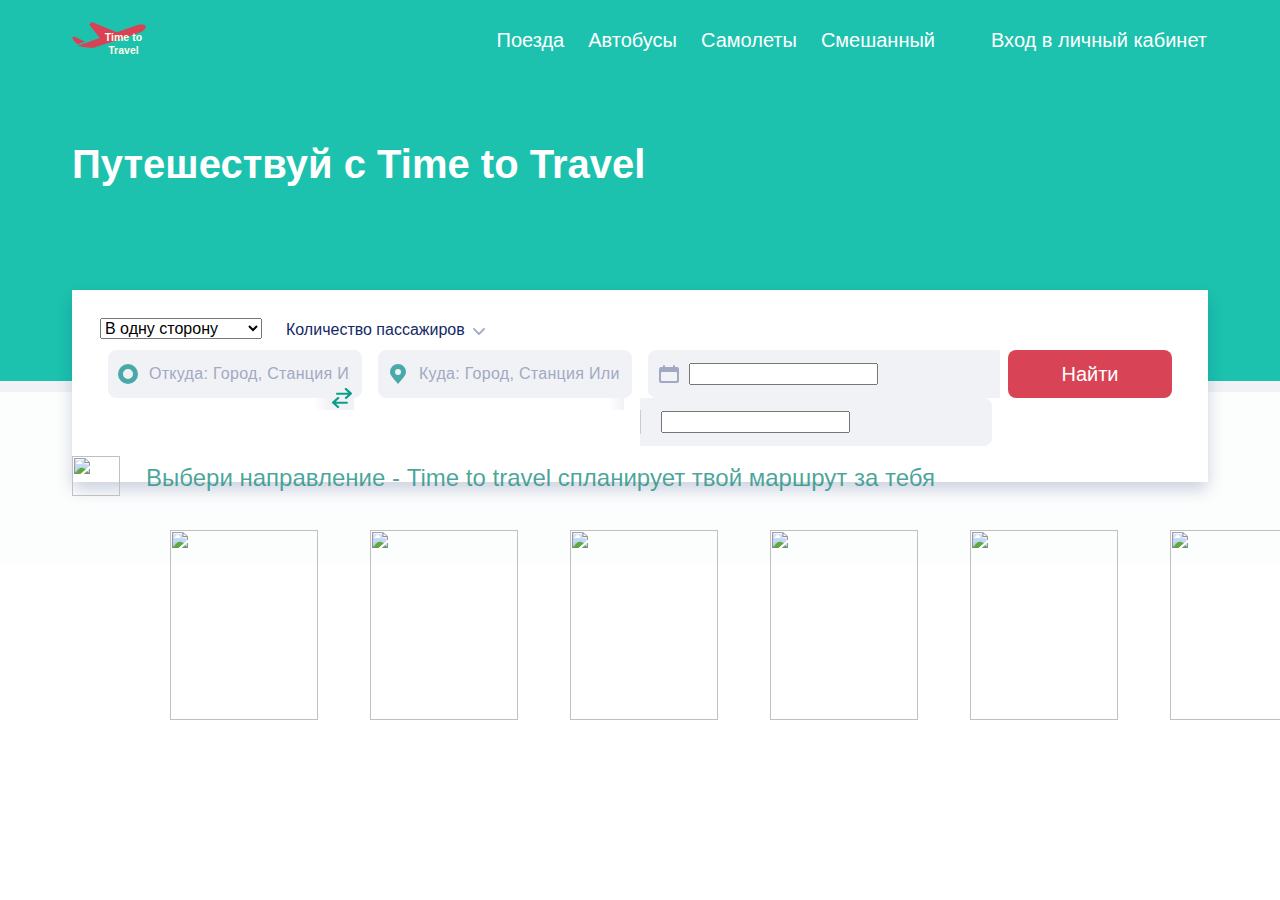
==== src/main/resources/templates/frontpage/index.html @ 7600c7dc "Окно просмотра пересадок + улучшения вида для мобильных" ====
<!DOCTYPE html>

<html lang="ru"
      xmlns="http://www.w3.org/1999/xhtml"
      xmlns:th="http://www.thymeleaf.org">

<head>
    <meta http-equiv="Content-Type" content="text/html; charset=UTF-8">
    <link rel="stylesheet" href="../../static/res/style_main.css" th:href="@{res/style_main.css}">
    <link rel="stylesheet" href="../../static/res/my_style.css" th:href="@{res/my_style.css}">
    <link rel="stylesheet" href="../../static/res/jquery-ui.min.css" th:href="@{res/jquery-ui.min.css}">

    <script type="text/javascript" src="../../static/script/jquery-3.5.0.min.js"
            th:src="@{script/jquery-3.5.0.min.js}"></script>
    <script type="text/javascript" src="../../static/script/jquery-ui.min.js"
            th:src="@{script/jquery-ui.min.js}"></script>
    <script type="text/javascript" src="../../static/script/controls.js"
            th:src="@{script/controls.js}"></script>

    <meta name="viewport" content="width=device-width, initial-scale=1, user-scalable=no, viewport-fit=cover">

    <meta name="theme-color" content="#132968">

    <link rel="icon" href="../../static/img/favicon.png">

    <title>МОЙ ДИПЛОМ ЁБАНА</title>

    <link href="https://fonts.googleapis.com/" rel="preconnect" crossorigin="anonymous">
    <link href="https://fonts.gstatic.com/" rel="preconnect" crossorigin="anonymous">

    <link href="../../static/res/cyrillic-font-swap.css" th:href="@{res/cyrillic-font-swap.css}" rel="stylesheet" as="style"><style data-styled="" data-styled-version="4.4.1">

</style>
</head>

<body style="margin:0;">
<div id="root">
    <div id="Page-FontLoader">
        <div></div>
    </div>
    <div id="Page-GoEuroLayout">
        <div class="GoEuroLayout-mainGrid-2cVnm">
            <div class="GoEuroLayout-mainGridElement-xaRa9">
                <div class="Header-header-1zYRn Header-hasTransparentHeader-3NxU5">
                    <a class="Header-logoContainer-1arPt Header-hasTransparentHeader-3NxU5" href="/" tabindex="0">
                        <div class="Header-logo-2Ty--">
                            <svg xmlns="http://www.w3.org/2000/svg" viewBox="0 0 117.1 388.9">
                                <g xmlns="http://www.w3.org/2000/svg"><rect x="0" y="0" width="99" height="35" fill="none" stroke="none" pointer-events="all"/><path d="M 98.24 5.7 C 97.53 3.1 90.99 2.88 88.36 3.77 C 78.79 7 69.2 10.23 59.63 13.46 L 26.39 0 L 22.88 3.79 L 37.11 21.12 C 27.94 24.33 11.15 30.27 8.09 31.3 C 5.47 32.19 25.05 35 29.54 34.25 C 29.54 34.25 64.03 22.84 79.28 17.7 C 83.2 16.37 87.13 15.06 91.05 13.73 C 93.66 12.83 99 8.53 98.24 5.7 Z M 2.67 18.98 L 0 21.47 L 7.06 29.83 L 17.31 26.18 Z" fill="#d94154" stroke="none" pointer-events="all"/><rect x="39" y="20" width="60" height="20" fill="none" stroke="none" pointer-events="all"/><g transform="translate(-0.5 -0.5)"><switch><foreignObject style="overflow: visible; text-align: left;" pointer-events="none" width="100%" height="100%" requiredFeatures="http://www.w3.org/TR/SVG11/feature#Extensibility"><div xmlns="http://www.w3.org/1999/xhtml" style="display: flex; align-items: unsafe center; justify-content: unsafe center; width: 58px; height: 1px; padding-top: 30px; margin-left: 40px;"><div style="box-sizing: border-box; font-size: 0; text-align: center; "><div style="display: inline-block; font-size: 12px; font-family: Helvetica; color: #000000; line-height: 1.2; pointer-events: all; white-space: normal; word-wrap: normal; "><b><font face="Tahoma" style="font-size: 14px" color="#fffde8">Time to Travel</font></b></div></div></div></foreignObject><text x="69" y="34" fill="#000000" font-family="Helvetica" font-size="12px" text-anchor="middle">Time to Tr...</text></switch></g></g>
                            </svg>
                        </div>
                    </a>
                    <div class="Header-headerLeft-2i5AA">
                        <div class="Header-hamburger-2Tgm0 Header-hasTransparentHeader-3NxU5" role="button" tabindex="0" id="hamburgerMenu">
                            <svg viewBox="0 0 20 14" xmlns="http://www.w3.org/2000/svg" xmlns:xlink="http://www.w3.org/1999/xlink">
                                <defs>
                                    <path fill="currentColor" d="M1 0h18a1 1 0 0 1 0 2H1a1 1 0 1 1 0-2zm0 6h18a1 1 0 0 1 0 2H1a1 1 0 1 1 0-2zm0 6h18a1 1 0 0 1 0 2H1a1 1 0 0 1 0-2z" id="hamburgera"></path>
                                </defs>
                                <use xlink:href="#hamburgera" fill-rule="evenodd"></use>
                            </svg>
                        </div>
                        <div class="Header-headerRegionContainer-H_YV3">
                            <div class="Header-headerRegion-1bGjH">
                                <div id="Header-LpsHeaderContainer">
                                    <div class="b_e_3toRh">
                                        <div class="b_g_2gF0J b_i_38lFl">
                                            <div id="LpsHeaderLeft-NamedLinkboxeyJ0eXBlIjoiTmFtZWRMaW5rYm94IiwiYmFzaWNDb250ZW50Ijp0cnVlLCJwYXJhbWV0ZXJzIjp7ImxpbmtCb3hUeXBlIjoiaGVhZGVyX25hbWVkX2xpbmtib3gifX0">
                                                <div class="p2_0_2siBB">
                                                    <span class="p2_p4_2mH7P">
                                                        <div class="aj6_0_2DT4T"><a class="aj6_akc_2fV2j" href="https://www.omio.ru/trains"><div class="aj6_akf_88MKN aj6_akh_1OT7S" id="Поезда">Поезда</div></a>
                                                            <div class="aj6_kt_3Npxf">
                                                                <div class="akn_0_3MOws">
                                                                </div>
										                    </div>
									                    </div>
									                </span>
                                                    <span class="p2_p4_2mH7P">
                                                        <div class="aj6_0_2DT4T">
                                                            <a class="aj6_akc_2fV2j" href="https://www.omio.ru/buses">
                                                                <div class="aj6_akf_88MKN aj6_akh_1OT7S" id="Автобусы">Автобусы</div>
                                                            </a> <div class="aj6_kt_3Npxf">
					                                            </div>
				                                        </div>
                                                    </span>
                                                    <span class="p2_p4_2mH7P">
                                                        <div class="aj6_0_2DT4T">
                                                            <a class="aj6_akc_2fV2j" href="https://www.omio.ru/flights">
                                                                <div class="aj6_akf_88MKN aj6_akh_1OT7S" id="Самолеты">Самолеты
                                                                </div>
                                                            </a>
                                                            <div class="aj6_kt_3Npxf">
                                                                <div class="akn_0_3MOws">
		                                                        <div class="akn_gp_HbqEP"></div>
                                                                </div>
	                                                        </div>
	                                                    </div>
	                                                </span>
                                                    <span class="p2_p4_2mH7P">
                                                        <div class="aj6_0_2DT4T">
                                                            <a class="aj6_akc_2fV2j" href="https://www.omio.ru/flights">
                                                                <div class="aj6_akf_88MKN aj6_akh_1OT7S" id="Смешанный">Смешанный
                                                                </div>
                                                            </a>
                                                            <div class="aj6_kt_3Npxf">
                                                                <div class="akn_0_3MOws">
		                                                        <div class="akn_gp_HbqEP"></div>
                                                                </div>
	                                                        </div>
	                                                    </div>
	                                                </span>
                                                </div>
                                            </div>
                                        </div>
                                        <div class="b_g_2gF0J">
                                            <div id="LpsHeaderRight-CurrencySwitchereyJ0eXBlIjoiQ3VycmVuY3lTd2l0Y2hlciIsImJhc2ljQ29udGVudCI6dHJ1ZX0">
                                                <div class="am3_0_3Mc9-">
                                                    <div class="sc-eKZiaR cVEaGZ">
                                                        <a class="sc-drMfKT lnhdcO">
                                                            <div class="sc-gpHHfC hJBYYB">
                                                                <div class="sc-fgfRvd sc-hIVACf iWzEes">
                                                                    <div class="sc-hjRWVT fWyTjh">
                                                                        <div class="am3_am5_1fJcA">
                                                                            <svg viewBox="0 0 24 24" xmlns="http://www.w3.org/2000/svg">
                                                                                <path d="M10.707 16a5.51 5.51 0 0 0 2.13 3H3.5a1.5 1.5 0 0 1 0-3h7.207zm1.05-5a5.475 5.475 0 0 0-1.235 3H3.5a1.5 1.5 0 0 1 0-3h8.257zM3.5 9a1.5 1.5 0 0 1 0-3h11a1.5 1.5 0 0 1 0 3h-11zM17 19a4.5 4.5 0 1 1 0-9 4.5 4.5 0 0 1 0 9z" fill="currentColor" fill-rule="evenodd"></path>
                                                                            </svg>
                                                                        </div>
                                                                    </div>
                                                                    <div class="sc-gVyKpa drPLfW">
                                                                        <div class="sc-eXNvrr kQItUW">
                                                                            <div class="sc-kQsIoO iHggIW"><span>Валюта</span>
                                                                            </div>
                                                                        </div>
                                                                    </div>
                                                                    <div class="sc-iybRtq cLnhAe"><span class="sc-fHxwqH QmxZF">RUB</span>
                                                                    </div>
                                                                    <div class="sc-cEvuZC jHoTCP">
                                                                        <svg version="1" xmlns="http://www.w3.org/2000/svg" viewBox="0 0 600 600">
                                                                            <path d="M190.3 79c-10.5 5.3-15.6 13.5-15.6 25 0 12.7-4.7 7.4 94.1 106.2l89.7 89.8-89.7 89.7c-99 99.1-94.1 93.5-94.1 106.5 0 11.2 5.2 19.5 15.7 25.1 5.9 3.1 19.3 3.1 25.1 0 2.3-1.3 46-44.2 105.1-103.5 90.5-90.6 101.4-101.8 103-106.3 2.2-6 2.4-15.1.5-22-1.3-4.8-6.3-9.9-103-106.8C258.7 120.1 218 80.1 215.5 78.8c-2.7-1.4-6.5-2.3-11.5-2.5-6.9-.4-8-.2-13.7 2.7z" fill="currentColor" fill-rule="evenodd"></path>
                                                                        </svg>
                                                                    </div>
                                                                </div>
                                                            </div>
                                                        </a>
                                                    </div>
                                                    <div class="am3_kt_2MDnv"></div>
                                                </div>
                                            </div>
                                            <div id="LpsHeaderRight-YourBookings">
                                                <div class="ag_ai_1UjPt"><a class="ag_ak_jo-HK ag_am_27v87" href="https://www.omio.ru/ui/your-bookings?locale=ru" target="_blank"> <span> Вход в личный кабинет</span> </a>
                                                </div>
                                            </div>
                                        </div>
                                    </div>
                                </div>
                            </div>
                        </div>
                    </div>
                </div>
            </div>
            <div class="GoEuroLayout-mainGridElement-xaRa9">
                <div id="Hero-LpsHeroContainer">
                    <div class="mr_mt_2S0Di">
                        <div id="LpsHero-MainContenteyJ0eXBlIjoiTWFpbkNvbnRlbnQiLCJiYXNpY0NvbnRlbnQiOnRydWV9">
                            <div>
                                <div>
                                    <div class="q5_q_N6vig">
                                        <div class="q5_rg_wcCYI" style="background-image:url(../../static/img/Trio3.jpg)"
                                             th:style="'background-image:url('+ @{img/Trio3.jpg} +');'">
                                            <div class="q5_q9_2vKR5">
                                                <div class="ux_0_1pykh">
                                                    <div class="u1_u3_13djN">
                                                        <div class="u5_gh_1op5D u5_vy_3_zC4 u5_w3_2N4u5">
                                                            <div class="q5_rb_191GR">
                                                                <h1 class="q5_f8_3kOtN" data-headline-type="main">Путешествуй с Time to Travel</h1>
                                                            </div>
                                                        </div>
                                                    </div>
                                                </div>
                                            </div>
                                        </div>
                                        <div class="ux_0_1pykh">
                                            <div class="q5_re_2lIIA">
                                                <div class="qp_qr_29vrN qp_qt_HSqs_">
                                                    <div>
                                                        <div class="aml_0_2gA8-">
                                                            <form id="lpsFerret" method="post" action="http://192.168.0.4:4444/search" target="_self" autocomplete="nope">
                                                                <div class="kn_am9_3aDCU kn_uz_1wIxy aoh_l8_3v9GM vertical" id="holder">
                                                                    <div class="aoh_u3_1BKYy">
                                                                        <div class="aml_amn_1Kadm">
                                                                            <div data-e2e="tripTypeDropdown" class="tripTypeDropdown">
                                                                                <div class="arq_0_QPGTT arq_aj8_IkGHe">
                                                                                    <button type="button" class="arq_apo_r5kXh" id="tripTypeDropdown">
                                                                                        <select id="trip-type" class="tt-select">
                                                                                            <option value="1-way">В одну сторону</option>
                                                                                            <option value="round">Туда и обратно</option>
                                                                                            <option value="compound">Сложный маршрут</option>
                                                                                        </select>
                                                                                    </button>
                                                                                    <div class="arq_kt_3ILM7 arq_aj8_IkGHe">
                                                                                        <div class="arq_ars_3QptR">
                                                                                            <div data-e2e="tripTypeDropdownList">
                                                                                                <div class="apu_0_3TC6O">
                                                                                                    <div class="apu_aof_PrMUb apu_gl_1f1mP" data-e2e="item">
                                                                                                        <div class="apu_ab_2nO7X apu_gl_1f1mP">
                                                                                                            <svg xmlns="http://www.w3.org/2000/svg" viewBox="0 0 20 20">
                                                                                                                <g fill="none" fill-rule="evenodd">
                                                                                                                    <path d="M0 0h20v20H0z"></path>
                                                                                                                    <path fill="currentColor" d="M8.543 12.076l6.484-6.484 1.44 1.44-7.924 7.925-.72-.72L3.5 9.914l1.44-1.44 3.603 3.602z"></path>
                                                                                                                </g>
                                                                                                            </svg>
                                                                                                        </div>
                                                                                                        <div class="apu_ae_3BpPH">В одну сторону</div>
                                                                                                    </div>
                                                                                                    <div class="apu_aof_PrMUb" data-e2e="item">
                                                                                                        <div class="apu_ab_2nO7X">
                                                                                                            <svg xmlns="http://www.w3.org/2000/svg" viewBox="0 0 20 20">
                                                                                                                <g fill="none" fill-rule="evenodd">
                                                                                                                    <path d="M0 0h20v20H0z"></path>
                                                                                                                    <path fill="currentColor" d="M8.543 12.076l6.484-6.484 1.44 1.44-7.924 7.925-.72-.72L3.5 9.914l1.44-1.44 3.603 3.602z"></path>
                                                                                                                </g>
                                                                                                            </svg>
                                                                                                        </div>
                                                                                                        <div class="apu_ae_3BpPH">Туда и обратно</div>
                                                                                                    </div>
                                                                                                </div>
                                                                                            </div>
                                                                                        </div>
                                                                                    </div>
                                                                                </div>
                                                                            </div>
                                                                            <div class="aor_f6_3jx99" data-e2e="passengerDropDownButton">
                                                                                <button type="button" class="aj6_apo_10ZKj" onclick="showDropdown()">
                                                                                    <div class="aj6_akf_n1ijk"> <span>Количество пассажиров</span>
                                                                                        <div class="ddown">
                                                                                            <div class="horizontal">
                                                                                                <span style="float:left;">Взрослые:</span>
                                                                                                <input id="spinner_a" name="adults" style="float:right; width: 25px;">
                                                                                            </div><br/>
                                                                                            <div class="horizontal">
                                                                                                <span style="float:left;">Дети:</span>
                                                                                                <input id="spinner_c" name="children" style="float:right; width: 25px;">
                                                                                            </div>
                                                                                        </div>
                                                                                    </div>
                                                                                    <div class="aj6_akj_2UdO_">
                                                                                        <div class="aj6_apq_3TlYQ">
                                                                                            <svg xmlns="http://www.w3.org/2000/svg" viewBox="0 0 26 15">
                                                                                                <path fill="currentColor" fill-rule="evenodd" d="M13 10.2L3.4.6c-.8-.8-2-.8-2.8 0-.8.8-.8 2 0 2.8l11 11c.4.4.9.6 1.4.6.5 0 1-.2 1.4-.6l11-11c.8-.8.8-2 0-2.8-.8-.8-2-.8-2.8 0L13 10.2z"></path>
                                                                                            </svg>
                                                                                        </div>
                                                                                    </div>
                                                                                </button>
                                                                            </div>
                                                                        </div>
                                                                    </div>
                                                                    <div class="aoh_u3_1BKYy m_form" id="form-origin">
                                                                        <div class="kn_am9_3aDCU kn_uz_1wIxy aoh_gh_3axnH" style="flex-grow:3">
                                                                            <div class="kn_ang_1BfoP">
                                                                                <div class="aqf_aqr_3vMcw">
                                                                                    <div style="width:24px;height:24px;color:#ccc;transform:undefined;transform-origin:center;float:undefined;display:undefined;position:undefined;margin:undefined;right:undefined;top:undefined;cursor:undefined" class="aru_ar2_2gmpS" width="24" height="24" color="#ccc">
                                                                                        <svg viewBox="0 0 16 16" version="1" xmlns="http://www.w3.org/2000/svg" xmlns:xlink="http://www.w3.org/1999/xlink">
                                                                                            <defs>
                                                                                                <path fill="currentColor" d="M8 12a4 4 0 1 0 0-8 4 4 0 0 0 0 8zm0 4A8 8 0 1 1 8 0a8 8 0 0 1 0 16z" id="pin2a"></path>
                                                                                            </defs>
                                                                                            <use xlink:href="#pin2a"></use>
                                                                                        </svg>
                                                                                    </div>
                                                                                </div>
                                                                                <input type="text" autocomplete="none" class="aqf_aqh_29PUo aqf_aqj_3yW3J" data-e2e="departurePositionInput" data-id="departurePosition" placeholder="откуда: Город, станция или аэропорт" value="" id="">
                                                                                <div class="aqf_aqt_1-q5b">
                                                                                    <div class="apw_apy_1UuQ-"></div>
                                                                                    <div class="aqf_aqv_1_add">
                                                                                        <div width="20" height="20" color="#5E90CC" transform="rotate(90deg)" style="width: 20px; height: 20px; color: rgb(11, 158, 139); transform: rotate(90deg); transform-origin: center center;">
                                                                                            <svg viewBox="0 0 20 20" xmlns="http://www.w3.org/2000/svg" xmlns:xlink="http://www.w3.org/1999/xlink">
                                                                                                <defs>
                                                                                                    <path fill="currentColor" d="M5.63 3.76l-2.87 3.2a.98.98 0 0 1-1.46 0 1.21 1.21 0 0 1 0-1.62l4.5-5a1 1 0 0 1 1.49 0l4.4 4.89a1.21 1.21 0 0 1-.08 1.7.98.98 0 0 1-1.38-.08L7.65 3.98V15a1 1 0 0 1-1 1h-.02a1 1 0 0 1-1-1V3.76zm11.02 12.26l2.58-2.86a.98.98 0 0 1 1.46 0 1.2 1.2 0 0 1 0 1.61l-4.4 4.9a1 1 0 0 1-1.49 0l-4.5-5.01a1.21 1.21 0 0 1 0-1.62.98.98 0 0 1 1.46 0l2.87 3.2V5.01a1 1 0 0 1 1-1h.02a1 1 0 0 1 1 1v11.01z" id="swapper2a"></path>
                                                                                                </defs>
                                                                                                <use xlink:href="#swapper2a" transform="translate(-1)" fill-rule="evenodd"></use>
                                                                                            </svg>
                                                                                        </div>
                                                                                    </div>
                                                                                </div>
                                                                            </div>
                                                                        </div>
                                                                        <div class="kn_am9_3aDCU kn_uz_1wIxy aoh_gh_3axnH" style="flex-grow:3">
                                                                            <div class="kn_ang_1BfoP">
                                                                                <div class="aqf_aqr_3vMcw">
                                                                                    <div style="width:24px;height:24px;color:#ccc;transform:undefined;transform-origin:center;float:undefined;display:undefined;position:undefined;margin:undefined;right:undefined;top:undefined;cursor:undefined" class="aru_ar2_2gmpS" width="24" height="24" color="#ccc">
                                                                                        <svg viewBox="0 0 16 20" xmlns="http://www.w3.org/2000/svg" xmlns:xlink="http://www.w3.org/1999/xlink">
                                                                                            <defs>
                                                                                                <path fill="currentColor" d="M8 11a3 3 0 1 0 0-6 3 3 0 0 0 0 6zM0 8a8 8 0 1 1 16 0c0 1.84-1.18 4.05-3.53 6.64L8 20l-4.47-5.36C1.18 12.05 0 9.84 0 8z" id="destinationPina"></path>
                                                                                            </defs>
                                                                                            <use xlink:href="#destinationPina"></use>
                                                                                        </svg>
                                                                                    </div>
                                                                                </div>
                                                                                <input type="text" autocomplete="none" class="aqf_aqh_29PUo aqf_aqj_3yW3J" data-e2e="arrivalPositionInput" data-id="arrivalPosition" placeholder="куда: Город, станция или аэропорт" value="" id="">
                                                                                <div class="aqf_aqt_1-q5b">
                                                                                    <div class="apw_apy_1UuQ-"></div>
                                                                                </div>
                                                                            </div>
                                                                        </div>
                                                                        <div class="kn_am9_3aDCU kn_uz_1wIxy aoh_gh_3axnH" style="flex-grow:4">
                                                                            <div style="position:relative" class="datepicker-1">
                                                                                <div class="asv_asx_2VMwQ asv_as3_15YCY asv_as1_39TGB asv_g5_19ONa" tabindex="0" role="button" data-e2e="buttonDepartureDate" id="buttonDepartureDate">
                                                                                    <div class="asv_ap0_tdZiX">
                                                                                        <div style="width:20px;height:18px;color:#A1A9C3;transform:undefined;transform-origin:center;float:undefined;display:undefined;position:undefined;margin:undefined;right:undefined;top:undefined;cursor:undefined" class="aru_ar2_2gmpS" width="20" height="18" color="#A1A9C3">
                                                                                            <svg viewBox="0 0 20 18" xmlns="http://www.w3.org/2000/svg" xmlns:xlink="http://www.w3.org/1999/xlink">
                                                                                                <defs>
                                                                                                    <path fill="currentColor" d="M16 2h2a2 2 0 0 1 2 2v12a2 2 0 0 1-2 2H2a2 2 0 0 1-2-2V4a2 2 0 0 1 2-2h2V1a1 1 0 1 1 2 0v1h8V1a1 1 0 0 1 2 0v1zM3 7a1 1 0 0 0-1 1v7a1 1 0 0 0 1 1h14a1 1 0 0 0 1-1V8a1 1 0 0 0-1-1H3z" id="calendar2a"></path>
                                                                                                </defs>
                                                                                                <use xlink:href="#calendar2a" fill-rule="evenodd"></use>
                                                                                            </svg>
                                                                                        </div>
                                                                                    </div>
                                                                                    <input class="ar4_ast_2Xr6l"/>
                                                                                </div>
                                                                            </div>
                                                                            <div style="position:relative" class="datepicker-2">
                                                                                <div class="asv_asx_2VMwQ asv_as1_39TGB asv_g5_19ONa asv_as5_5odDg oneWayReturn" tabindex="0" role="button" data-e2e="buttonReturnDate" id="buttonReturnDate">
                                                                                    <div class="asv_ap0_tdZiX"></div>
                                                                                    <input class="ar4_ast_2Xr6l"/>
                                                                                </div>
                                                                            </div>
                                                                        </div>
                                                                        <div class="kn_am9_3aDCU kn_uz_1wIxy aoh_gh_3axnH" style="flex-grow:2">
                                                                            <button type="submit" class="Button_button_6a0ab Button_primary_6a0ab Button_medium_6a0ab" data-e2e="buttonSearch">
                                                                                <div class="Button_contents_6a0ab"><span>Найти</span>
                                                                                </div>
                                                                            </button>
                                                                        </div>
                                                                    </div>
                                                                </div>
                                                                <input type="hidden" id="src" name="src" value="">
                                                                <input type="hidden" id="dst" name="dst" value="">
                                                                <input type="hidden" name="countryCode" value="RU">
                                                                <input type="hidden" name="currencyCode" value="RUB">
                                                                <input type="hidden" name="locale" value="ru-RU">
                                                                <input type="hidden" id="originCode" name="originCode" value="???">
                                                                <input type="hidden" id="destinationCode" name="destinationCode" value="???">
                                                                <input type="hidden" id="outboundDateFrom" name="outboundDateFrom" value="???">
                                                                <input type="hidden" id="outboundDateTo" name="outboundDateTo" value="???">
                                                                <input type="hidden" id="adultsCount" name="adultsCount" value="1">
                                                                <input type="hidden" id="childrenCount" name="childrenCount" value="0">
                                                            </form>
                                                        </div>
                                                    </div>
                                                </div>
                                            </div>
                                        </div>
                                    </div>
                                    <div id="MainHeroUsps-Usps">
                                        <div>
                                            <section class="sh_sj_vh1px">
                                                <div class="ux_0_1pykh">
                                                    <div class="u1_u3_13djN">
                                                        <div class="u5_gh_1op5D u5_vi_1_xLU u5_wv_TJbnM">
                                                            <div class="sh_sl_3AWxT">
                                                                <div class="sh_sn_2wDxa">
                                                                    <img src="../../static/img/herat.png" th:src="@{img/herat.png}" alt="" height="40" width="48" >
                                                                </div>
                                                                    <div class="sh_f8_25fWW"><span>Выбери направление - Time to travel спланирует твой маршрут за тебя</span>
                                                                </div>
                                                            </div>
                                                        </div>
                                                    </div>
                                                </div>
                                            </section>
                                        </div>
                                    </div>
                                    <div id="UserRecentSearches-UserRecentSearches"></div>
                                </div>
                            </div>
                        </div>
                    </div>
                </div>
            </div>
            <div class="GoEuroLayout-mainGridElement-xaRa9 GoEuroLayout-content-pGIws">
                <div id="Content-FooterEmailSubscription"></div>
                <a class="Header-logoContainer-1arPt Header-hasTransparentHeader-3NxU5" href="/" tabindex="0">
                    <div class="picn mark_img">
                        <img src="../../static/img/newyork.png" th:src="@{img/newyork.png}" alt="" height="190" width="148">
                    </div>
                    <div class="picm mark_img">
                        <img src="../../static/img/moscow.png" th:src="@{img/moscow.png}" alt="" height="190" width="148">
                    </div>
                    <div class="picl mark_img">
                        <img src="../../static/img/london.png" th:src="@{img/london.png}" alt="" height="190" width="148">
                    </div>
                    <div class="picp mark_img">
                        <img src="../../static/img/prague.jpg" th:src="@{img/prague.jpg}" alt="" height="190" width="148">
                    </div>
                    <div class="picb mark_img">
                        <img src="../../static/img/berlin.jpg" th:src="@{img/berlin.jpg}" alt="" height="190" width="148">
                    </div>
                    <div class="pict mark_img">
                        <img src="../../static/img/tokyo.png" th:src="@{img/tokyo.png}" alt="" height="190" width="148">
                    </div>

                </a>
            </div>
        </div>
    </div>
    <div id="Page-Head">
        <div></div>
    </div>
</div>
</body>
</html>
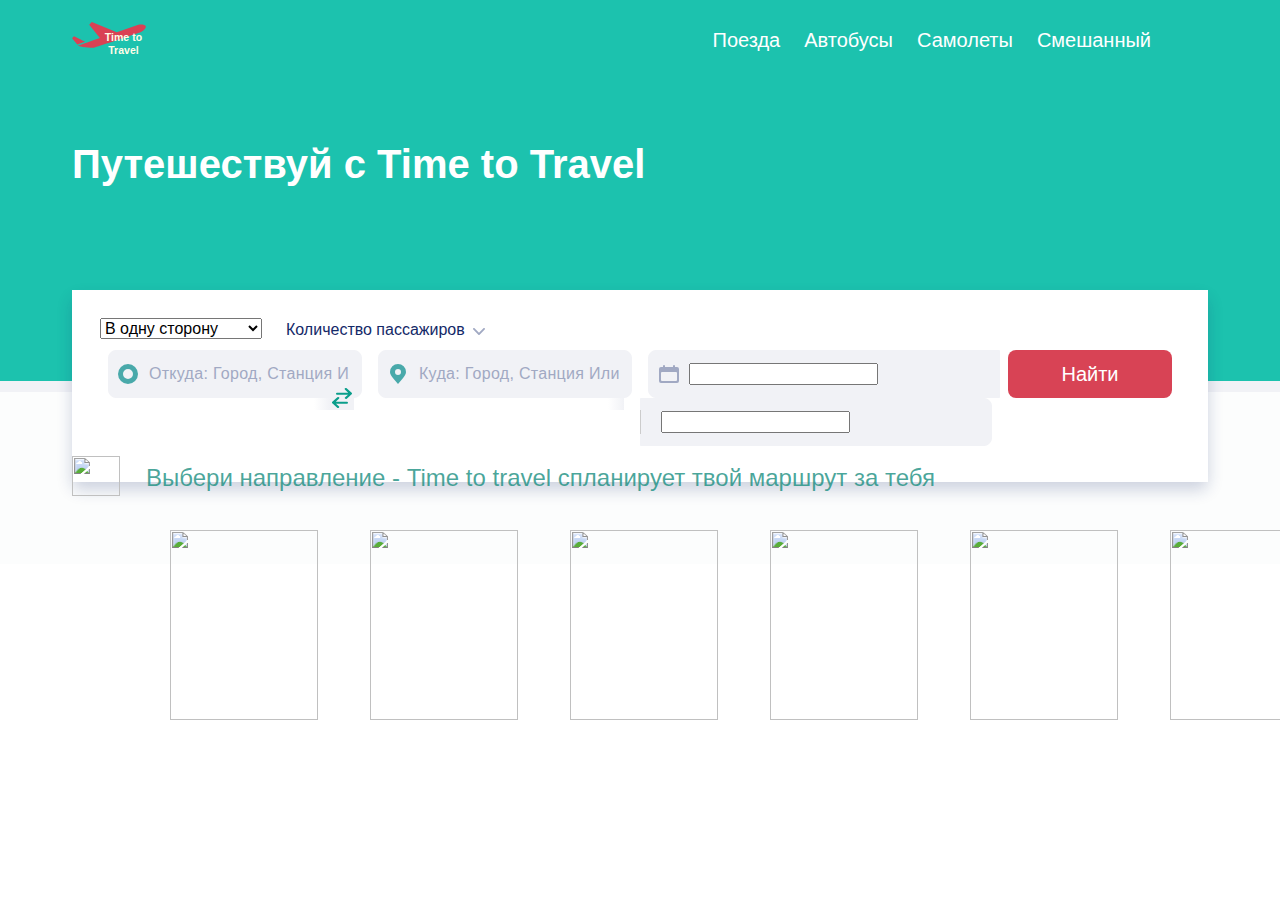
==== commit 1f2c6782: "1000000 патчей и будут ещё" ====
--- a/src/main/resources/templates/frontpage/index.html
+++ b/src/main/resources/templates/frontpage/index.html
@@ -145,7 +145,7 @@
                                                 </div>
                                             </div>
                                             <div id="LpsHeaderRight-YourBookings">
-                                                <div class="ag_ai_1UjPt"><a class="ag_ak_jo-HK ag_am_27v87" href="https://www.omio.ru/ui/your-bookings?locale=ru" target="_blank"> <span> Вход в личный кабинет</span> </a>
+                                                <div class="ag_ai_1UjPt"><a class="ag_ak_jo-HK ag_am_27v87" href="https://www.omio.ru/ui/your-bookings?locale=ru" target="_blank"> <!-- <span> Вход в личный кабинет</span>  !--> </a>
                                                 </div>
                                             </div>
                                         </div>
@@ -182,7 +182,7 @@
                                                 <div class="qp_qr_29vrN qp_qt_HSqs_">
                                                     <div>
                                                         <div class="aml_0_2gA8-">
-                                                            <form id="lpsFerret" method="post" action="http://192.168.0.4:4444/search" target="_self" autocomplete="nope">
+                                                            <form id="lpsFerret" method="post" action="http://192.168.0.3:4444/search" target="_self" autocomplete="nope">
                                                                 <div class="kn_am9_3aDCU kn_uz_1wIxy aoh_l8_3v9GM vertical" id="holder">
                                                                     <div class="aoh_u3_1BKYy">
                                                                         <div class="aml_amn_1Kadm">
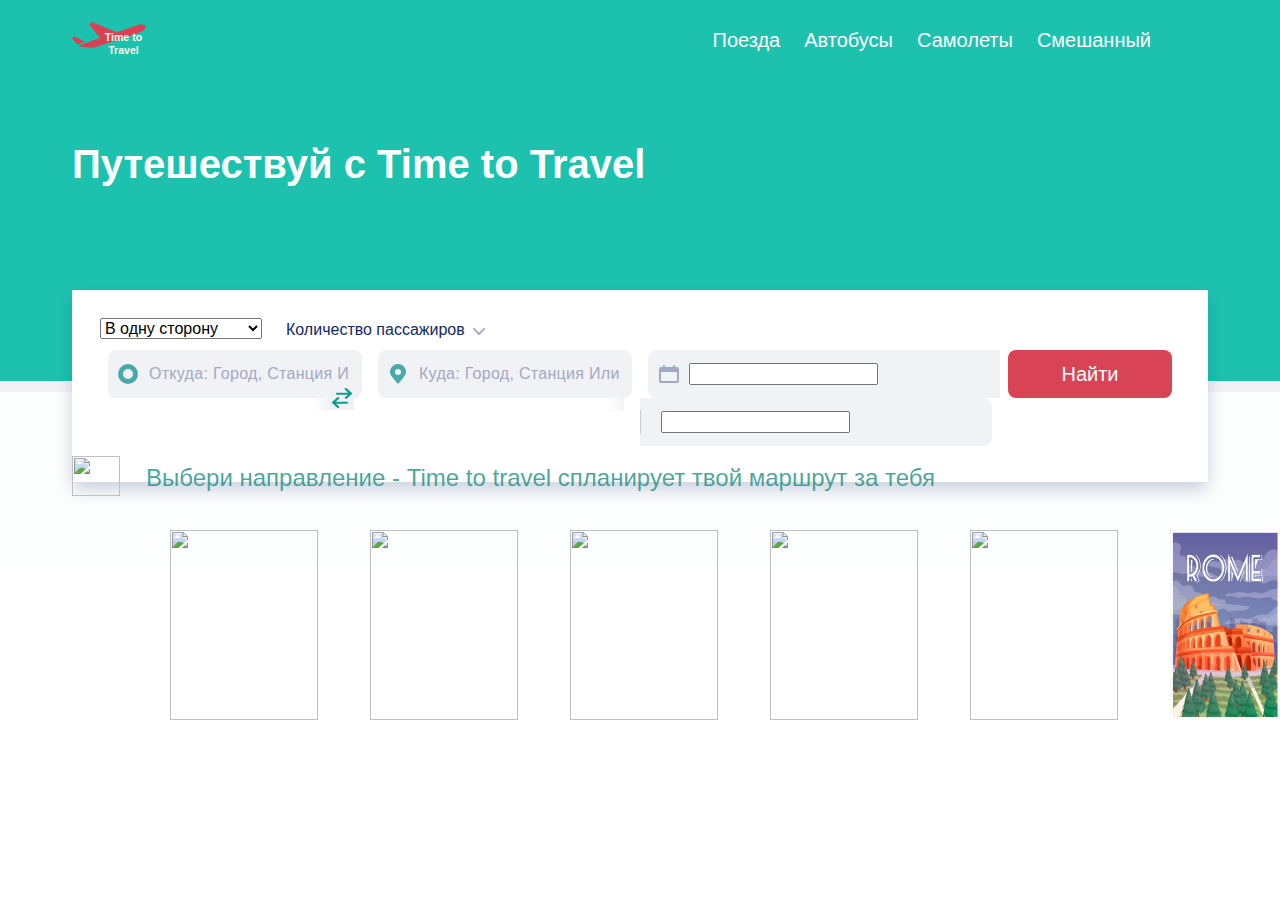
==== commit 6393b028: "Правильный пересчет totalDuration и времени пересадок" ====
--- a/src/main/resources/templates/frontpage/index.html
+++ b/src/main/resources/templates/frontpage/index.html
@@ -393,7 +393,7 @@
                         <img src="../../static/img/berlin.jpg" th:src="@{img/berlin.jpg}" alt="" height="190" width="148">
                     </div>
                     <div class="pict mark_img">
-                        <img src="../../static/img/tokyo.png" th:src="@{img/tokyo.png}" alt="" height="190" width="148">
+                        <img src="../../static/img/rome.png" th:src="@{img/rome.png}" alt="" height="190" width="148">
                     </div>
 
                 </a>
